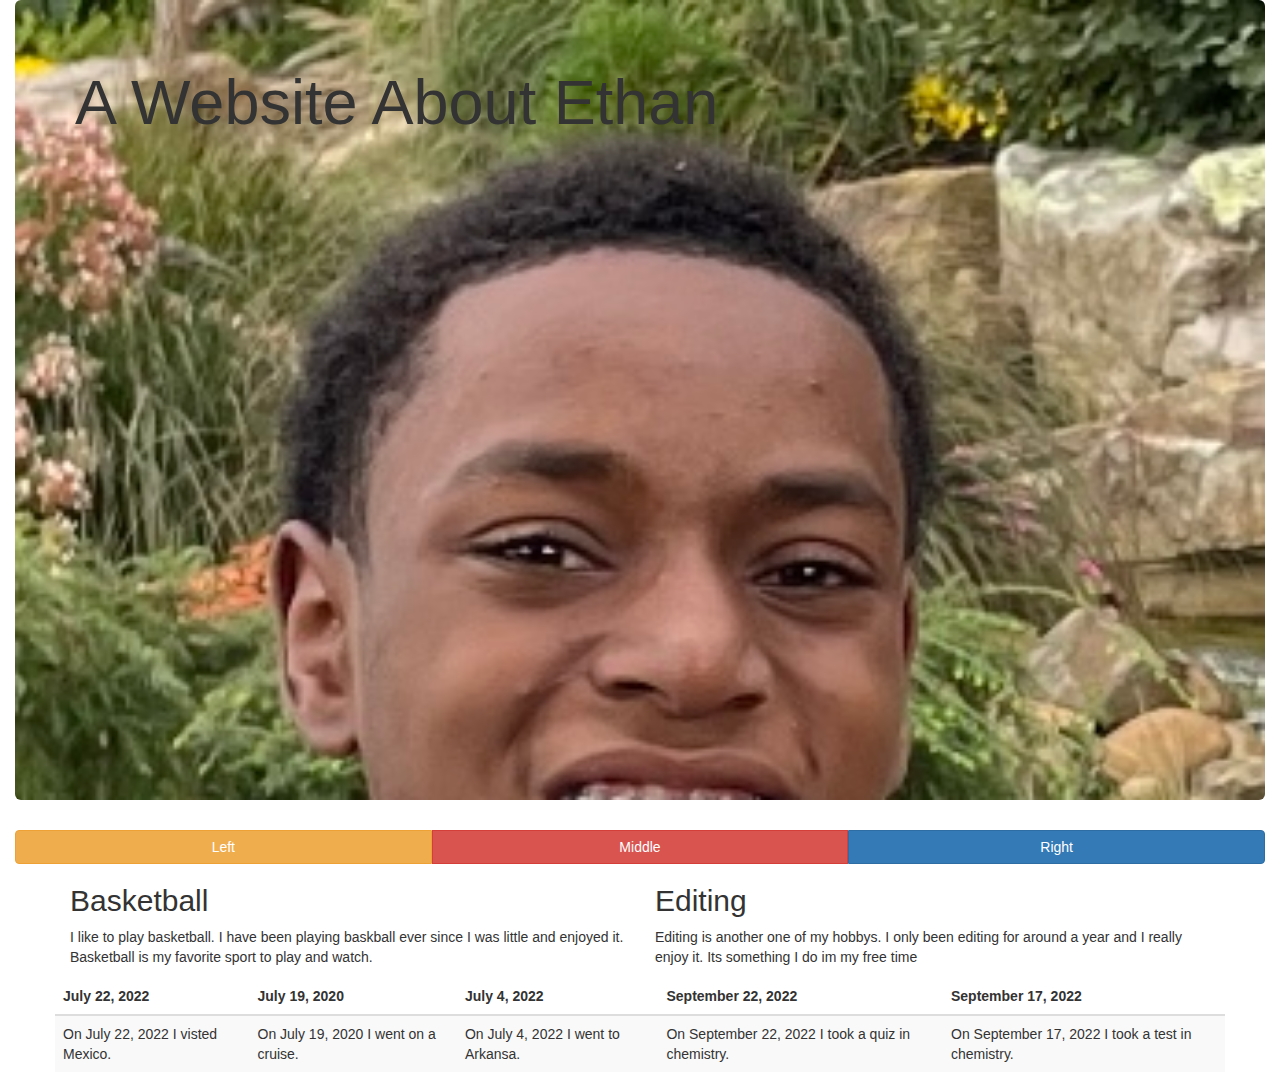
==== revision1.html @ 5aaa5e46 "push" ====
<!doctype html>
<html lang="en">
  <head>
    <meta charset="utf-8">
    <meta http-equiv="X-UA-Compatible" content="IE=edge">
    <meta name="viewport" content="width=device-width, initial-scale=1">
    <!-- The above 3 meta tags *must* come first in the head; any other head content must come *after* these tags -->
    <title>Bootstrap 101 Template</title>

    <!-- Bootstrap -->
    <link rel="stylesheet" href="https://cdn.jsdelivr.net/npm/bootstrap@3.4.1/dist/css/bootstrap.min.css" integrity="sha384-HSMxcRTRxnN+Bdg0JdbxYKrThecOKuH5zCYotlSAcp1+c8xmyTe9GYg1l9a69psu" crossorigin="anonymous">
<link rel="stylesheet" href="style.css">
    <!-- HTML5 shim and Respond.js for IE8 support of HTML5 elements and media queries -->
    <!-- WARNING: Respond.js doesn't work if you view the page via file:// -->
    <!--[if lt IE 9]>
      <script src="https://cdn.jsdelivr.net/npm/html5shiv@3.7.3/dist/html5shiv.min.js"></script>
      <script src="https://cdn.jsdelivr.net/npm/respond.js@1.4.2/dest/respond.min.js"></script>
    <![endif]-->
  </head>
  <href="index.html">
  <body>
    <div class="container-fluid">
        <div class="jumbotron">
           
            <h1>A Website About Ethan</h1>
        </div>
        <div class="btn-group btn-group-justified">
            <a href="#" class="btn btn-warning">Left</a>
            <a href="#" class="btn btn-danger">Middle</a>
            <a href="#" class="btn btn-primary">Right</a>
        </div>
    </div>
    <div class="container">
    <div class="row">
        <div class="col-sm-6">
            <h2> Basketball</h2>
            <p> I like to play basketball. I have been playing baskball ever since I was little and enjoyed it. Basketball is my favorite sport to play and watch. </p>
        </div>
        <div class="col-sm-6">
            <h2> Editing </h2>
              <p> Editing is another one of my hobbys. I only been editing for around a year and I really enjoy it. Its something I do im my free time</p>
</div>
              <table class="table table-striped">
                <thead>
                    <tr>
                        <th>July 22, 2022</th>
                        <th>July 19, 2020</th>
                        <th>July 4, 2022</th>
                        <th>September 22, 2022</th>
                        <th>September 17, 2022</th>
                    </tr>
                </thead>
                <tbody>
                    <tr>
                        <td>On July 22, 2022 I visted Mexico.</td>
                        <td>On July 19, 2020 I went on a cruise.</td>
                        <td>On July 4, 2022 I went to Arkansa.</td>
                        <td>On September 22, 2022 I took a quiz in chemistry.</td>
                        <td>On September 17, 2022 I took a test in chemistry.</td>
                    </tr>
                    <tr>
                        <div class="container">
                            <div class="row">
                                <div class="col-sm-6">
                                   
                                </div>
                                <div class="col-sm-6">
                                    
                      
                    </tr>
                </tbody>
            </table>   
    </div>


    

    <!-- jQuery (necessary for Bootstrap's JavaScript plugins) -->
    <script src="https://code.jquery.com/jquery-1.12.4.min.js" integrity="sha384-nvAa0+6Qg9clwYCGGPpDQLVpLNn0fRaROjHqs13t4Ggj3Ez50XnGQqc/r8MhnRDZ" crossorigin="anonymous"></script>
    <!-- Include all compiled plugins (below), or include individual files as needed -->
    <script src="https://cdn.jsdelivr.net/npm/bootstrap@3.4.1/dist/js/bootstrap.min.js" integrity="sha384-aJ21OjlMXNL5UyIl/XNwTMqvzeRMZH2w8c5cRVpzpU8Y5bApTppSuUkhZXN0VxHd" crossorigin="anonymous"></script>
  </body>
</html>
---- style.css ----
.jumbotron{
    background-image: url("img_9280.jpg");
    background-repeat: no-repeat;
    background-size: cover;
    height: 800px;
}
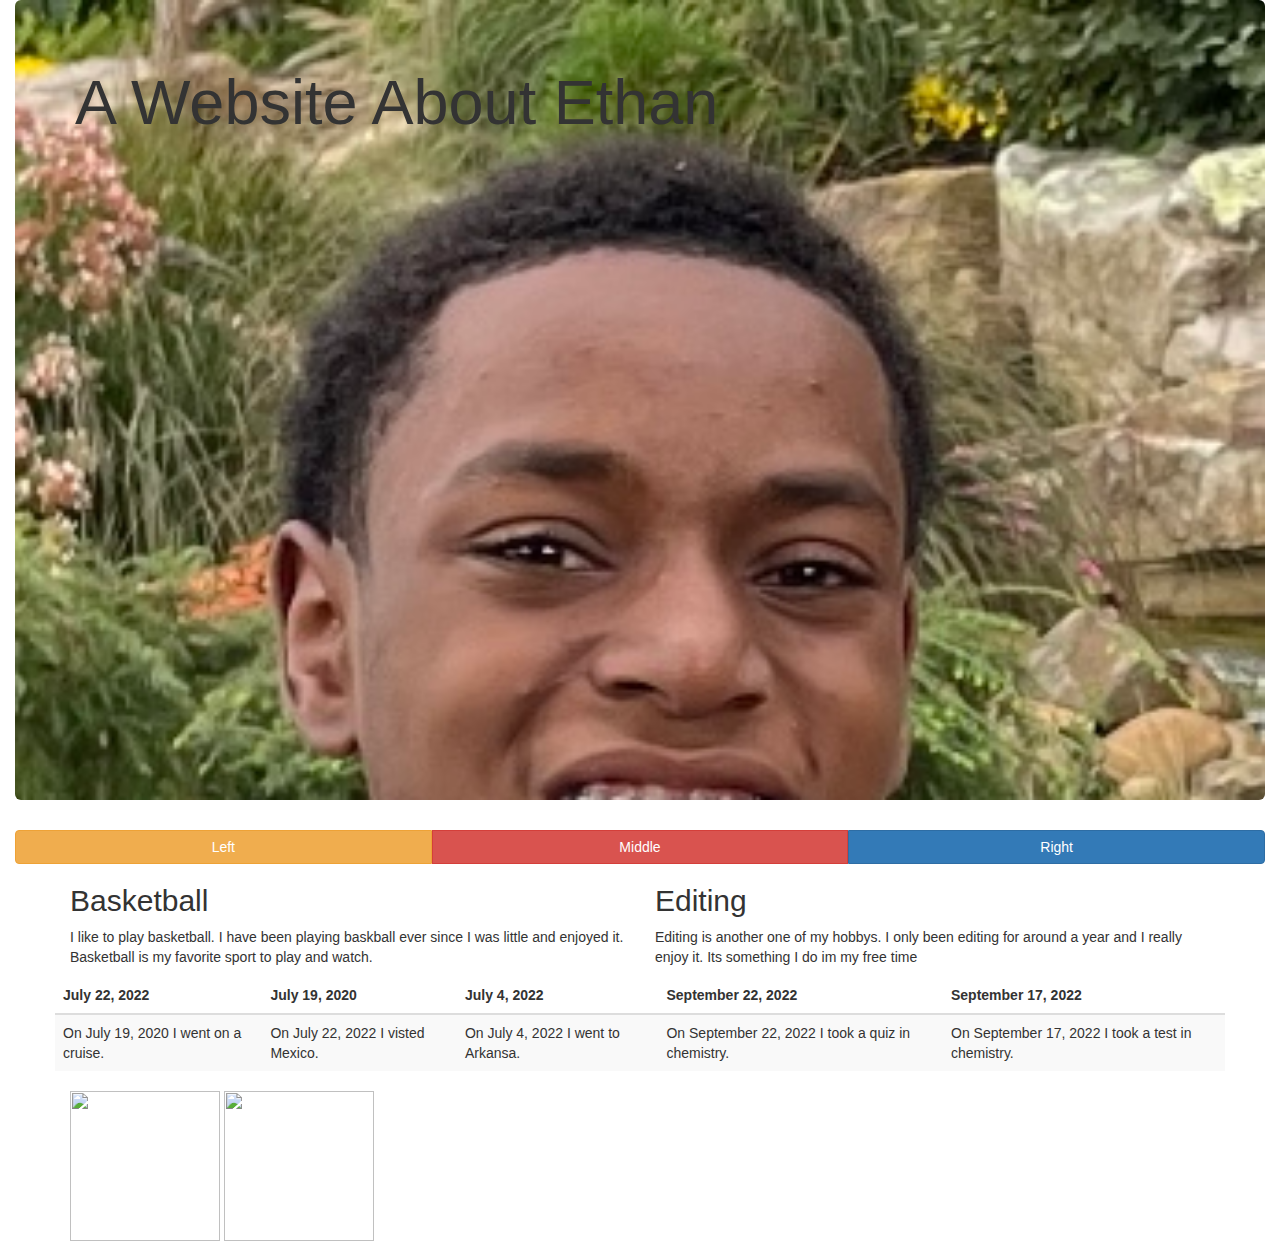
==== commit ef159a69: "push" ====
--- a/revision1.html
+++ b/revision1.html
@@ -52,24 +52,26 @@
                 </thead>
                 <tbody>
                     <tr>
+                        <td>On July 19, 2020 I went on a cruise.</td>
                         <td>On July 22, 2022 I visted Mexico.</td>
-                        <td>On July 19, 2020 I went on a cruise.</td>
                         <td>On July 4, 2022 I went to Arkansa.</td>
                         <td>On September 22, 2022 I took a quiz in chemistry.</td>
                         <td>On September 17, 2022 I took a test in chemistry.</td>
                     </tr>
                     <tr>
-                        <div class="container">
-                            <div class="row">
-                                <div class="col-sm-6">
-                                   
-                                </div>
-                                <div class="col-sm-6">
+                       
                                     
                       
                     </tr>
                 </tbody>
-            </table>   
+            </table> 
+            <div class="container">
+                <div class="row">
+                    <div class="col-sm-6">
+                        <img src="https://static.pexels.com/photos/813011/pexels-photo-813011.jpeg" height="150" width="150">
+                        <img src="https://th.bing.com/th/id/OIP.CFzWGCwLW5akm01RXtgxigHaEx?pid=ImgDet&rs=1" height="150" width="150">
+                    </div>
+                    <div class="col-sm-6">
     </div>
 
 
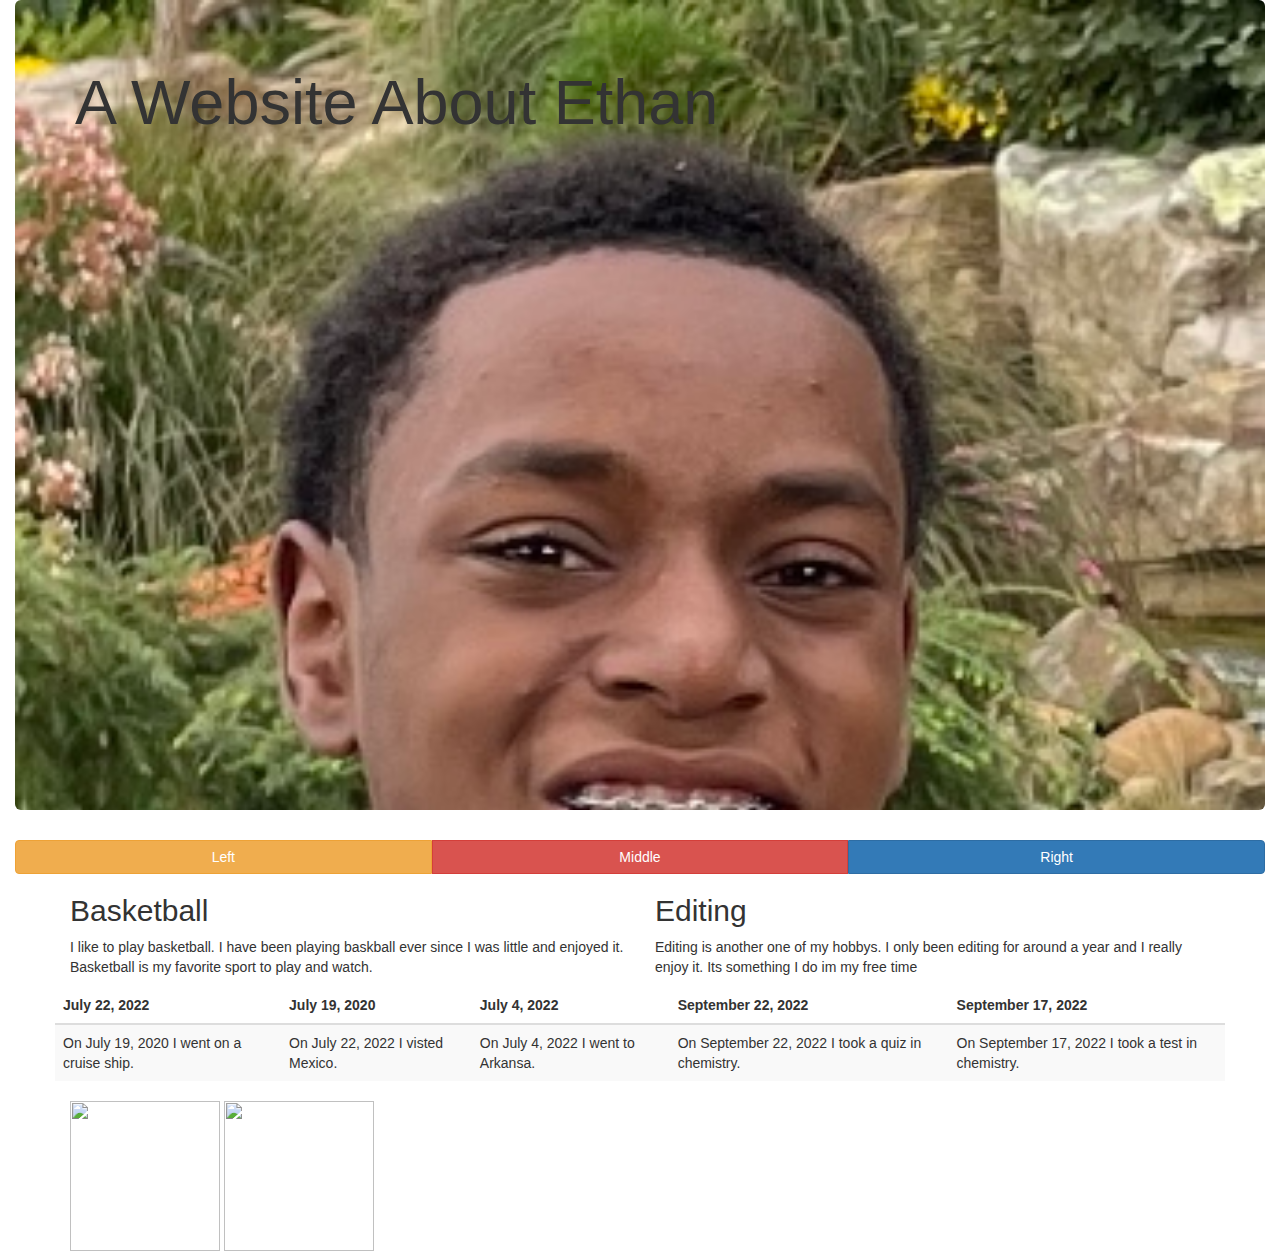
==== commit e104b3c5: "push" ====
--- a/revision1.html
+++ b/revision1.html
@@ -52,7 +52,7 @@
                 </thead>
                 <tbody>
                     <tr>
-                        <td>On July 19, 2020 I went on a cruise.</td>
+                        <td>On July 19, 2020 I went on a cruise ship.</td>
                         <td>On July 22, 2022 I visted Mexico.</td>
                         <td>On July 4, 2022 I went to Arkansa.</td>
                         <td>On September 22, 2022 I took a quiz in chemistry.</td>
--- a/style.css
+++ b/style.css
@@ -2,5 +2,5 @@
     background-image: url("img_9280.jpg");
     background-repeat: no-repeat;
     background-size: cover;
-    height: 800px;
+    height: 810px;
 }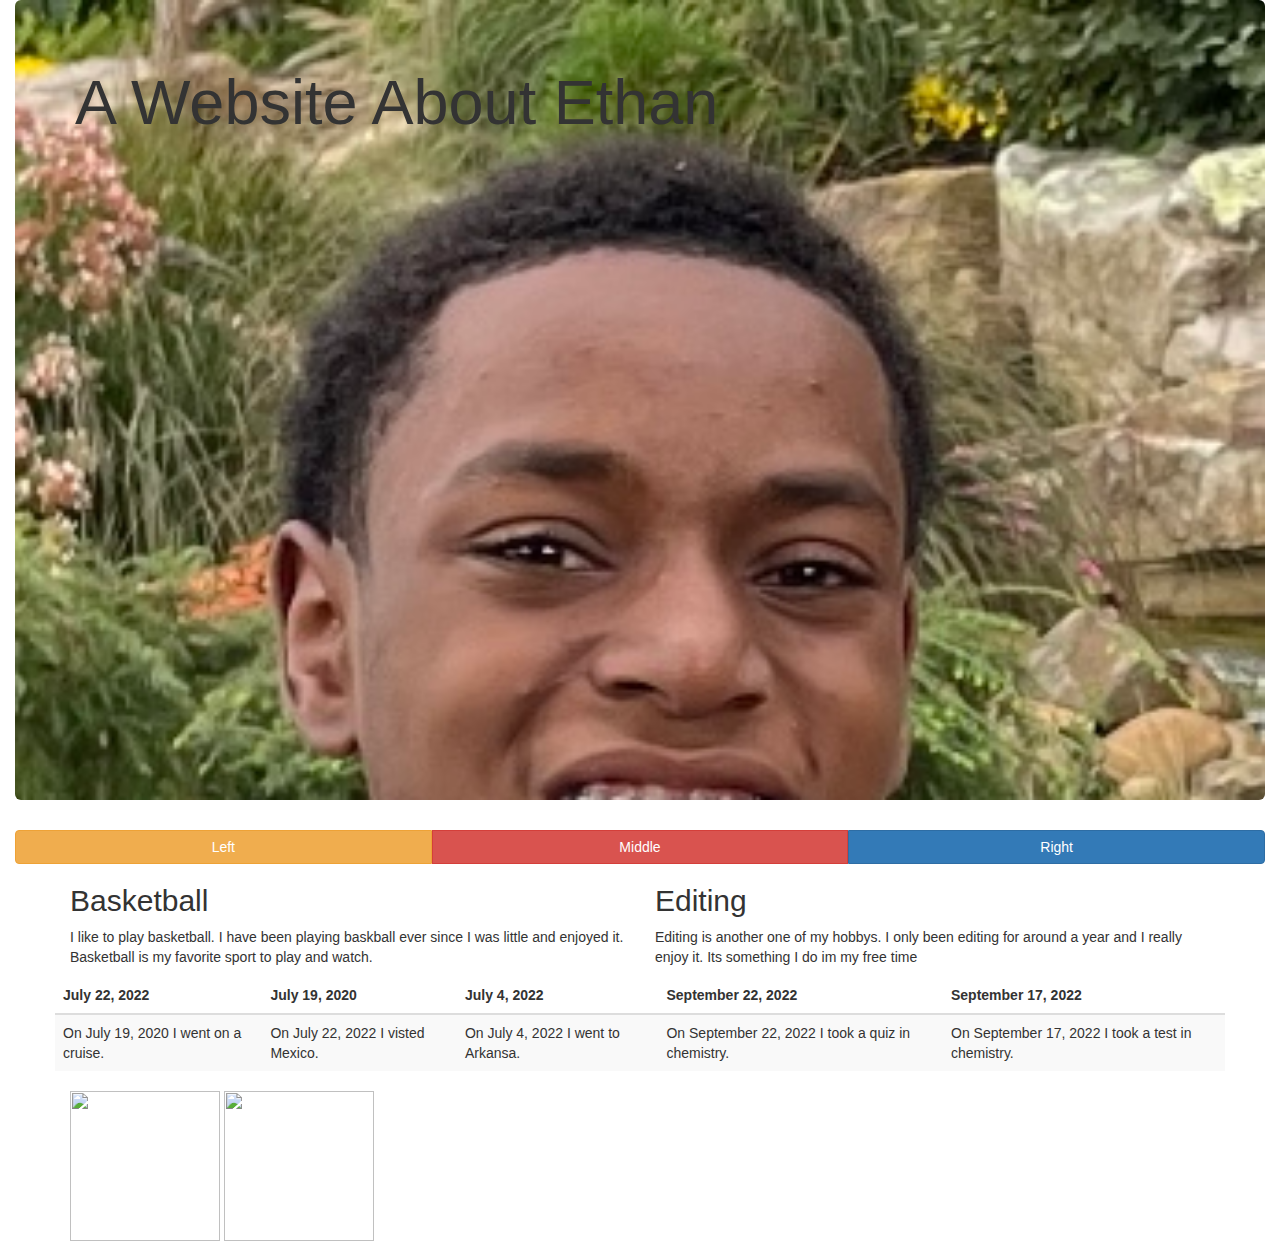
==== commit ce6c3ba1: "push" ====
--- a/revision1.html
+++ b/revision1.html
@@ -52,7 +52,7 @@
                 </thead>
                 <tbody>
                     <tr>
-                        <td>On July 19, 2020 I went on a cruise ship.</td>
+                        <td>On July 19, 2020 I went on a cruise.</td>
                         <td>On July 22, 2022 I visted Mexico.</td>
                         <td>On July 4, 2022 I went to Arkansa.</td>
                         <td>On September 22, 2022 I took a quiz in chemistry.</td>
--- a/style.css
+++ b/style.css
@@ -2,5 +2,5 @@
     background-image: url("img_9280.jpg");
     background-repeat: no-repeat;
     background-size: cover;
-    height: 810px;
+    height: 800px;
 }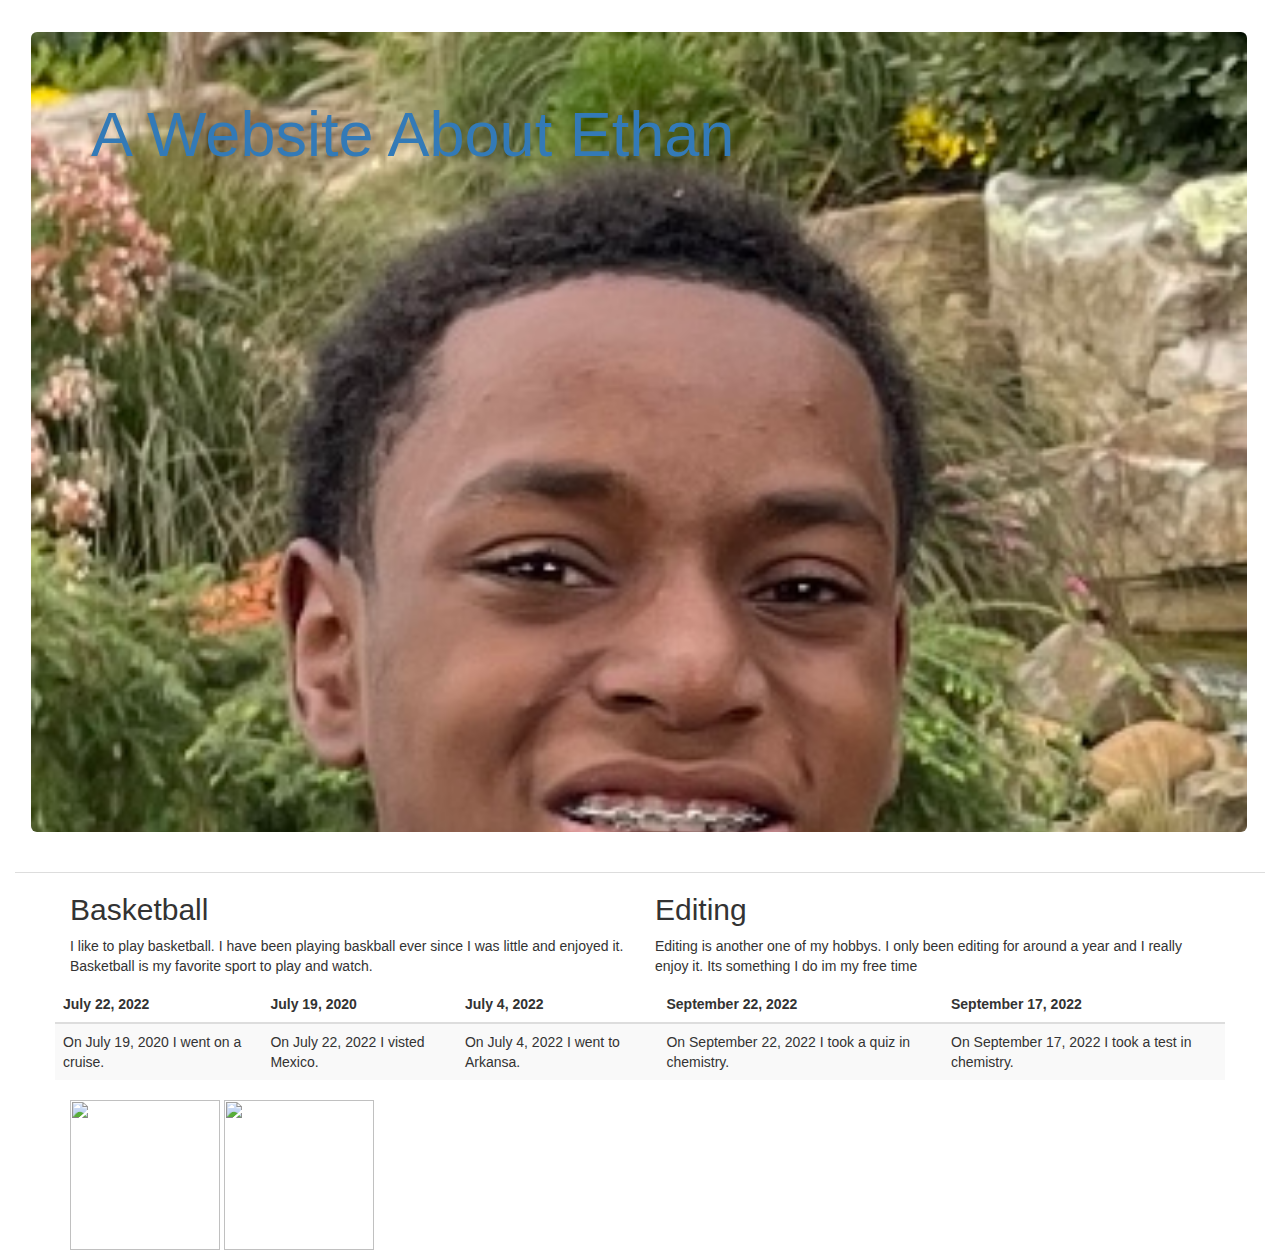
==== commit 4d460143: "push" ====
--- a/revision1.html
+++ b/revision1.html
@@ -19,16 +19,25 @@
   </head>
   <href="index.html">
   <body>
+ 
     <div class="container-fluid">
+        <ul class="nav nav-tabs">
+            <li><a href="index.html">
+            <li><a href="revision3.html">
+        </nav>
         <div class="jumbotron">
            
             <h1>A Website About Ethan</h1>
         </div>
         <div class="btn-group btn-group-justified">
+        <button type="button" class="navbar-toggle" data-toggle="collapse" data-target="#navlinks">
             <a href="#" class="btn btn-warning">Left</a>
             <a href="#" class="btn btn-danger">Middle</a>
             <a href="#" class="btn btn-primary">Right</a>
+        </button>
         </div>
+       
+  
     </div>
     <div class="container">
     <div class="row">
@@ -36,6 +45,7 @@
             <h2> Basketball</h2>
             <p> I like to play basketball. I have been playing baskball ever since I was little and enjoyed it. Basketball is my favorite sport to play and watch. </p>
         </div>
+        
         <div class="col-sm-6">
             <h2> Editing </h2>
               <p> Editing is another one of my hobbys. I only been editing for around a year and I really enjoy it. Its something I do im my free time</p>
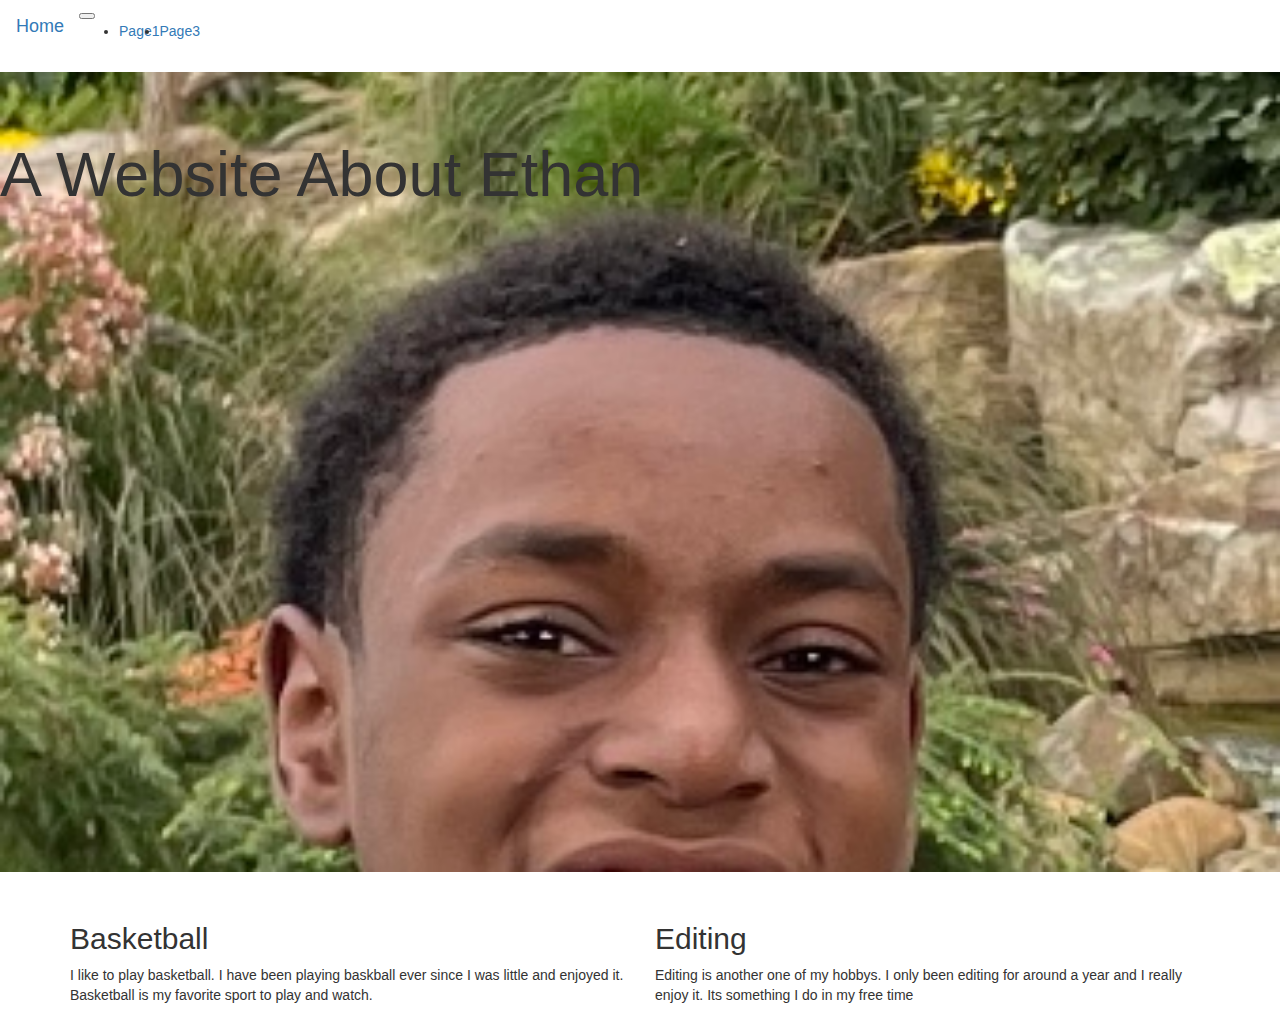
==== commit ada09aea: "push" ====
--- a/revision1.html
+++ b/revision1.html
@@ -10,34 +10,35 @@
     <!-- Bootstrap -->
     <link rel="stylesheet" href="https://cdn.jsdelivr.net/npm/bootstrap@3.4.1/dist/css/bootstrap.min.css" integrity="sha384-HSMxcRTRxnN+Bdg0JdbxYKrThecOKuH5zCYotlSAcp1+c8xmyTe9GYg1l9a69psu" crossorigin="anonymous">
 <link rel="stylesheet" href="style.css">
-    <!-- HTML5 shim and Respond.js for IE8 support of HTML5 elements and media queries -->
-    <!-- WARNING: Respond.js doesn't work if you view the page via file:// -->
-    <!--[if lt IE 9]>
-      <script src="https://cdn.jsdelivr.net/npm/html5shiv@3.7.3/dist/html5shiv.min.js"></script>
-      <script src="https://cdn.jsdelivr.net/npm/respond.js@1.4.2/dest/respond.min.js"></script>
-    <![endif]-->
-  </head>
-  <href="index.html">
+  
+ 
   <body>
- 
-    <div class="container-fluid">
-        <ul class="nav nav-tabs">
-            <li><a href="index.html">
-            <li><a href="revision3.html">
-        </nav>
+    <nav class="navbar navbar-expand-lg bg-light">
+      <div class="container-fluid">
+        <a class="navbar-brand" href="#">Home</a>
+        <button class="navbar-toggler" type="button" data-bs-toggle="collapse" data-bs-target="#navbarSupportedContent" aria-controls="navbarSupportedContent" aria-expanded="false" aria-label="Toggle navigation">
+          <span class="navbar-toggler-icon"></span>
+        </button>
+        <div class="collapse navbar-collapse" id="navbarSupportedContent">
+          <ul class="navbar-nav me-auto mb-2 mb-lg-0">
+            <li class="nav-item">
+              <a class="nav-link" href="revision1.html">Page1</a>
+            </li>
+            <li class="nav-item">
+              <a class="nav-link" href="revision3.html">Page3</a>
+            </li>
+            </ul>
+        </div>
+      </div>
+            
+        
+    
+    
+    </nav>
+      
         <div class="jumbotron">
-           
             <h1>A Website About Ethan</h1>
         </div>
-        <div class="btn-group btn-group-justified">
-        <button type="button" class="navbar-toggle" data-toggle="collapse" data-target="#navlinks">
-            <a href="#" class="btn btn-warning">Left</a>
-            <a href="#" class="btn btn-danger">Middle</a>
-            <a href="#" class="btn btn-primary">Right</a>
-        </button>
-        </div>
-       
-  
     </div>
     <div class="container">
     <div class="row">
@@ -45,46 +46,11 @@
             <h2> Basketball</h2>
             <p> I like to play basketball. I have been playing baskball ever since I was little and enjoyed it. Basketball is my favorite sport to play and watch. </p>
         </div>
-        
         <div class="col-sm-6">
             <h2> Editing </h2>
-              <p> Editing is another one of my hobbys. I only been editing for around a year and I really enjoy it. Its something I do im my free time</p>
+              <p> Editing is another one of my hobbys. I only been editing for around a year and I really enjoy it. Its something I do in my free time</p>
+    </div>
 </div>
-              <table class="table table-striped">
-                <thead>
-                    <tr>
-                        <th>July 22, 2022</th>
-                        <th>July 19, 2020</th>
-                        <th>July 4, 2022</th>
-                        <th>September 22, 2022</th>
-                        <th>September 17, 2022</th>
-                    </tr>
-                </thead>
-                <tbody>
-                    <tr>
-                        <td>On July 19, 2020 I went on a cruise.</td>
-                        <td>On July 22, 2022 I visted Mexico.</td>
-                        <td>On July 4, 2022 I went to Arkansa.</td>
-                        <td>On September 22, 2022 I took a quiz in chemistry.</td>
-                        <td>On September 17, 2022 I took a test in chemistry.</td>
-                    </tr>
-                    <tr>
-                       
-                                    
-                      
-                    </tr>
-                </tbody>
-            </table> 
-            <div class="container">
-                <div class="row">
-                    <div class="col-sm-6">
-                        <img src="https://static.pexels.com/photos/813011/pexels-photo-813011.jpeg" height="150" width="150">
-                        <img src="https://th.bing.com/th/id/OIP.CFzWGCwLW5akm01RXtgxigHaEx?pid=ImgDet&rs=1" height="150" width="150">
-                    </div>
-                    <div class="col-sm-6">
-    </div>
-
-
     
 
     <!-- jQuery (necessary for Bootstrap's JavaScript plugins) -->
